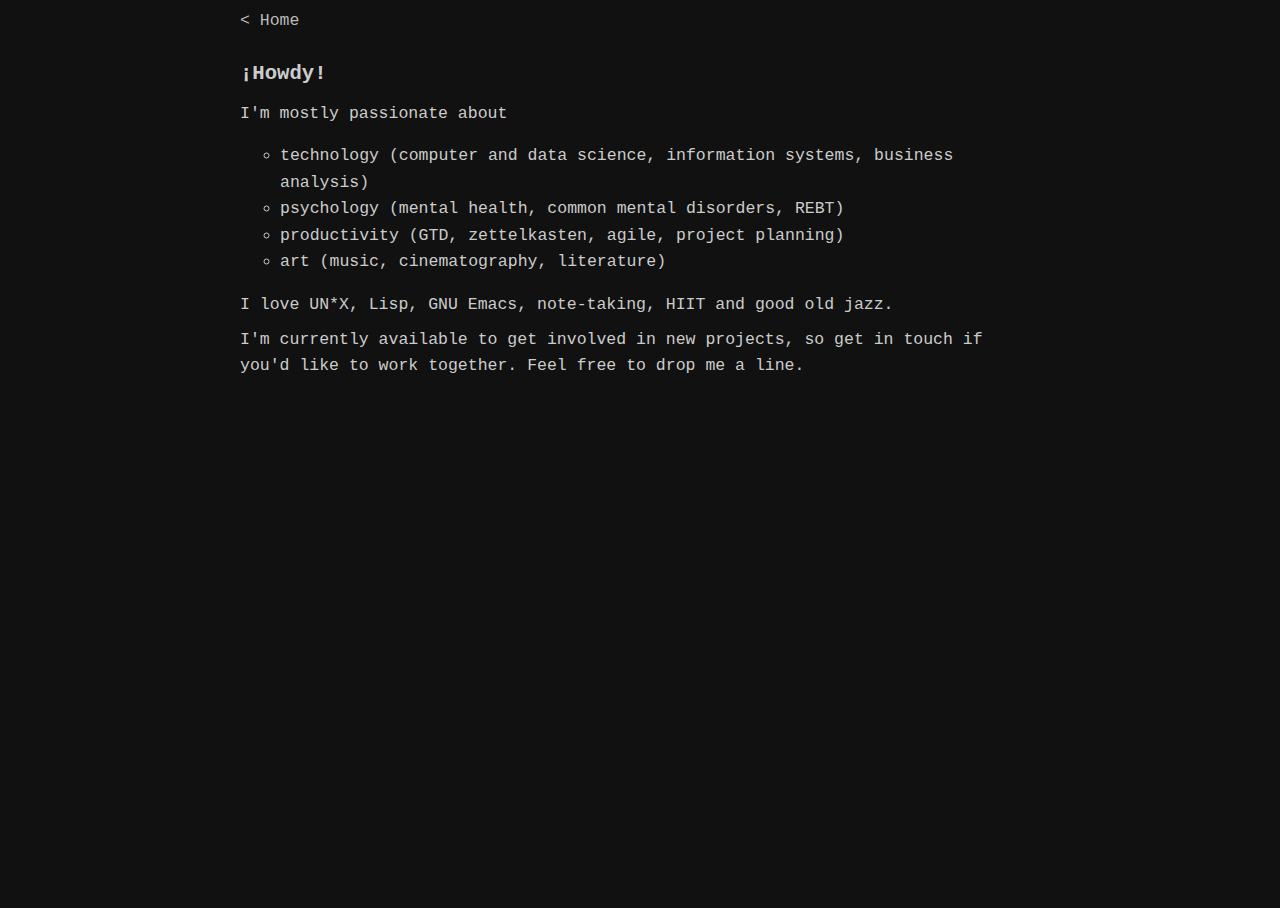
==== about/index.html @ 65d048f2 "Update 'About' page" ====
<!doctype html>
<html>
  <head>
    <meta charset="utf-8">
    <meta http-equiv="X-UA-Compatible" content="IE=edge,chrome=1">
    <title>Exploring Absractions : About</title>
    <meta name="viewport" content="width=device-width, initial-scale=1">
    <meta name="referrer" content="no-referrer">
    <link href='https://fonts.googleapis.com/css?family=Roboto:100|PT+Mono' rel='stylesheet' type='text/css'>
    <link rel="stylesheet" href="../css/normalize.min.css">
    <link rel="stylesheet" href="../css/main.css">
  </head>
  <body>
    <header>
      <div class="about">
        <p>
        <a href="../" class="underline-ani">< Home</a>
        </p>
        <h2>¡Howdy!</h2>
        <p>
          I'm mostly passionate about 
        </p>
        <ul>
            <li>technology (computer and data science, information systems, business analysis)
            <li>psychology (mental health, common mental disorders, REBT)
            <li>productivity (GTD, zettelkasten, agile, project planning)
            <li>art (music, cinematography, literature)
        </ul>
        <p>
            I love UN*X, Lisp, GNU Emacs, note-taking, HIIT and good old jazz.
        </p>
        <p>
          I'm currently available to get involved in new projects, so get in touch if you'd like to work together.
          Feel free to drop me a line. 
        </p>
      </div>
    </header>
  </body>
</html>
---- css/main.css ----
* {
  box-sizing: inherit;
}

html {
  background-color: #111;
  color: #bbb;
  box-sizing: border-box;
  font-size: 15px;
  height: 100%;
  line-height: 1.6;
  text-align: center;
}

@media (max-width: 600px) {
  html {
    font-size: 14px;
  }
}

body {
  height: 100%;
}

a {
  border-bottom: 2px solid transparent;
  color: #bbb;
  text-decoration: none;
  transition: border 300ms ease-in;
}

h1 {
  font-size: 5em;
  font-weight: normal;
  text-transform: uppercase;
  margin: 0;
  width: 100%;
  text-shadow: #888 1px 0 10px;
}

@media (max-width: 600px) {
  h1 {
    font-size: 4em;
  }
}

@media (max-width: 450px) {
  h1 {
    font-size: 3em;
  }
}

h2 {
  font-weight: bold;
  margin: 0.5em 0;
  width: 100%;
}

@media (max-width: 450px) {
  h2 {
    font-size: 1.2em;
  }
}

header {
  font-family: 'Roboto', georgia, serif;
  height: 50%;
  position: relative;
}

.title {
  padding: 0 1em;
  position: absolute;
  bottom: 1em;
  width: 100%;
}

footer {
  font-family: 'PT Mono', georgia, serif;
  font-size: 1.3em;
  height: 50%;
  padding: 1em 1em 0 1em;
  position: relative;
  bottom: 0;
  left: 0;
  right: 0;
}

p {
  margin: 0.5em 0 0 0;
}

li {
  list-style-type: circle;
}

.code {
  font-family: 'PT Mono', monospace;
  font-weight: 500;
  margin: 0 0.35em;
}

.inline-navigation-list {
  list-style-type: none;
  margin-top: 1.25em;
  padding: 0;
}

.inline-navigation-list li {
  display: inline-block;
  margin: 0 0.8em;
}

@media (max-width: 450px) {
  .inline-navigation-list li {
    margin: 0 0.7em;
  }
}

.no-break {
  white-space: nowrap;
}

::-moz-selection {
  background: #444;
  text-shadow: none;
}

::selection {
  background: #444;
  text-shadow: none;
}

@keyframes blink{
    0%{opacity: 0;}
    50%{opacity: 0.5;}
    100%{opacity: 1;}
}

.underline-ani {
  display: inline-block;
  position: relative;
}

.underline-ani:after {
  content: '';
  position: absolute;
  width: 100%;
  transform: scaleX(0);
  height: 3px;
  bottom: 0;
  left: 0;
  background-color: #bbb;
  transform-origin: bottom right;
  transition: transform 0.2s ease-out;
}

.underline-ani:hover:after {
  transform: scaleX(1);
  transform-origin: bottom left;
}

.about {
  font-family: monospace;
  font-weight: medium;
  font-size: 1.1em;
  color: #ccc;
  margin: auto;
  max-width: 800px;
  padding-bottom: 0.8em;
  text-align: left;
}

@media (max-width: 800px) {
  .about {
    max-width: 100%;
  }
}

@media (max-width: 450px) {
  .about {
    max-width: 80%;
  }
}

.about > h1 {
  font-size: 2em;
}

.about > h2 {
  font-size: 1.25em;
  margin-top: 1em;
}

.about a:link {
}
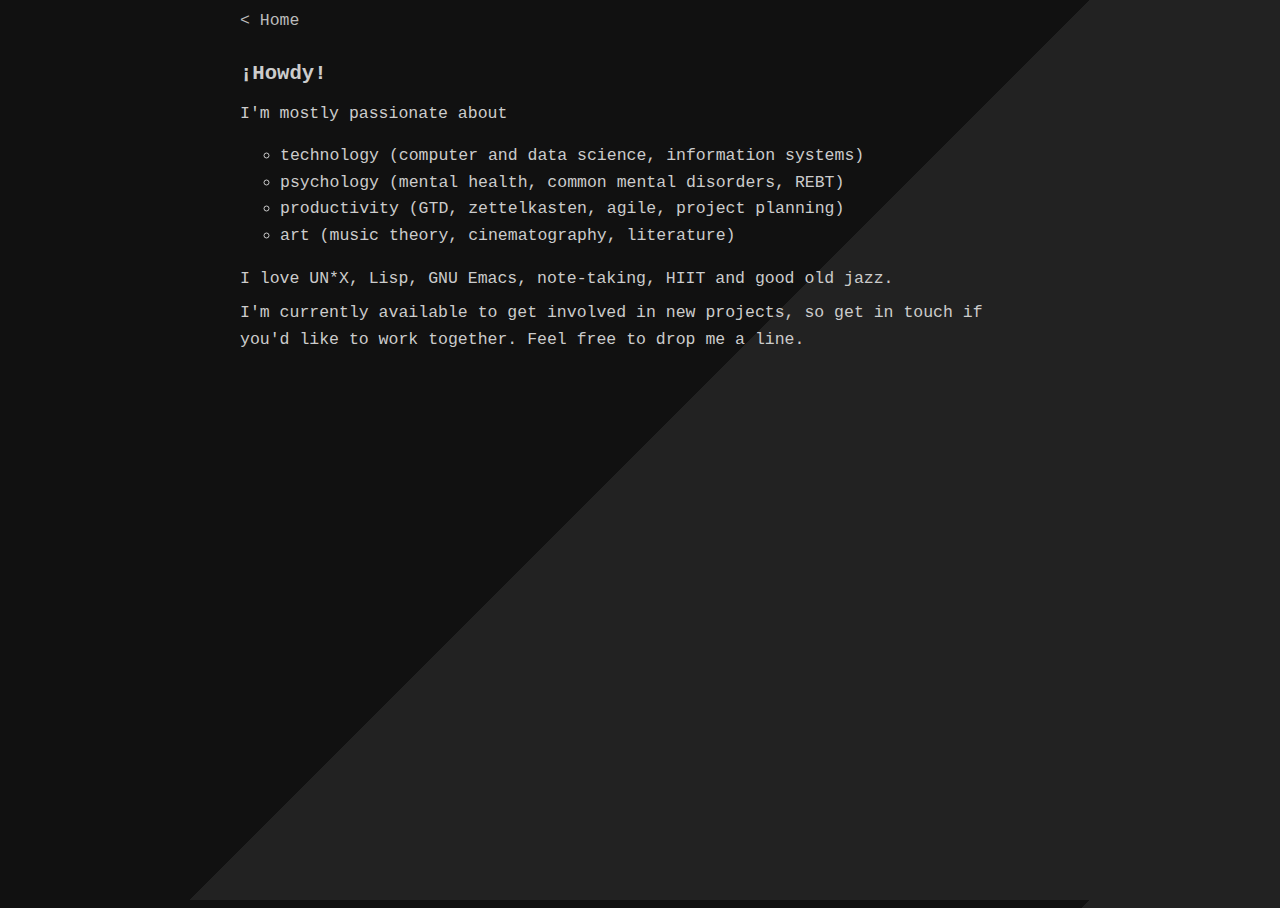
==== commit 97339538: "Update 'About' page" ====
--- a/about/index.html
+++ b/about/index.html
@@ -21,10 +21,10 @@
           I'm mostly passionate about 
         </p>
         <ul>
-            <li>technology (computer and data science, information systems, business analysis)
+            <li>technology (computer and data science, information systems)
             <li>psychology (mental health, common mental disorders, REBT)
             <li>productivity (GTD, zettelkasten, agile, project planning)
-            <li>art (music, cinematography, literature)
+            <li>art (music theory, cinematography, literature)
         </ul>
         <p>
             I love UN*X, Lisp, GNU Emacs, note-taking, HIIT and good old jazz.
--- a/css/main.css
+++ b/css/main.css
@@ -3,7 +3,7 @@
 }
 
 html {
-  background-color: #111;
+  background-image: -webkit-linear-gradient(-45deg, #111 50%, #222 50%);
   color: #bbb;
   box-sizing: border-box;
   font-size: 15px;
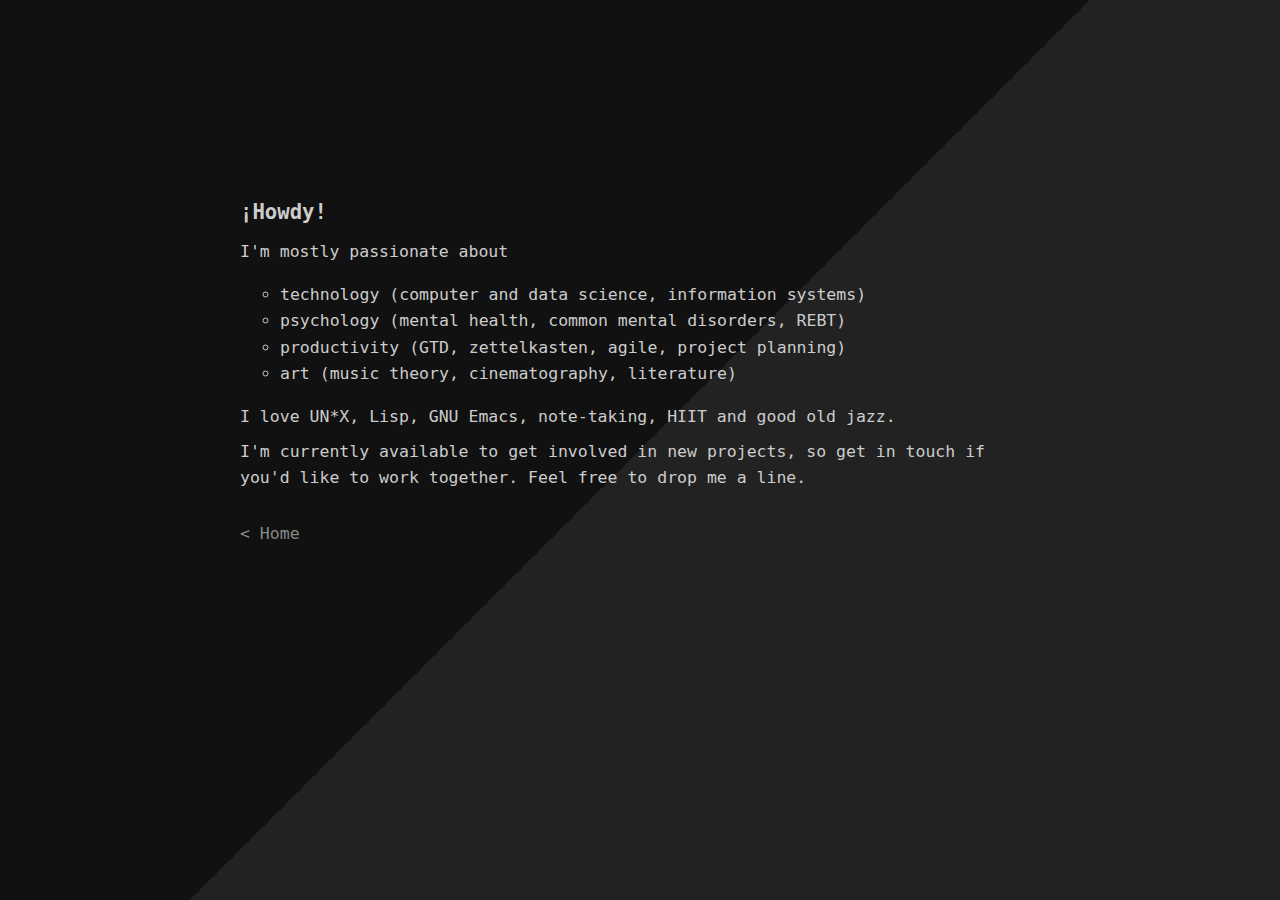
==== commit c029389b: "Update 'About' page" ====
--- a/about/index.html
+++ b/about/index.html
@@ -13,9 +13,6 @@
   <body>
     <header>
       <div class="about">
-        <p>
-        <a href="../" class="underline-ani">< Home</a>
-        </p>
         <h2>¡Howdy!</h2>
         <p>
           I'm mostly passionate about 
@@ -33,6 +30,7 @@
           I'm currently available to get involved in new projects, so get in touch if you'd like to work together.
           Feel free to drop me a line. 
         </p>
+        <a href="../" class="underline-ani">< Home</a>
       </div>
     </header>
   </body>
--- a/css/main.css
+++ b/css/main.css
@@ -164,11 +164,18 @@
   font-family: monospace;
   font-weight: medium;
   font-size: 1.1em;
+  text-justify: auto;
   color: #ccc;
   margin: auto;
   max-width: 800px;
   padding-bottom: 0.8em;
   text-align: left;
+  position: absolute;
+  top: 0;
+  right: 0;
+  bottom: 0;
+  left: 0;
+  height: 100px;
 }
 
 @media (max-width: 800px) {
@@ -192,5 +199,7 @@
   margin-top: 1em;
 }
 
-.about a:link {
-}
+.about > a {
+  margin-top: 30px;
+  color: #888;
+}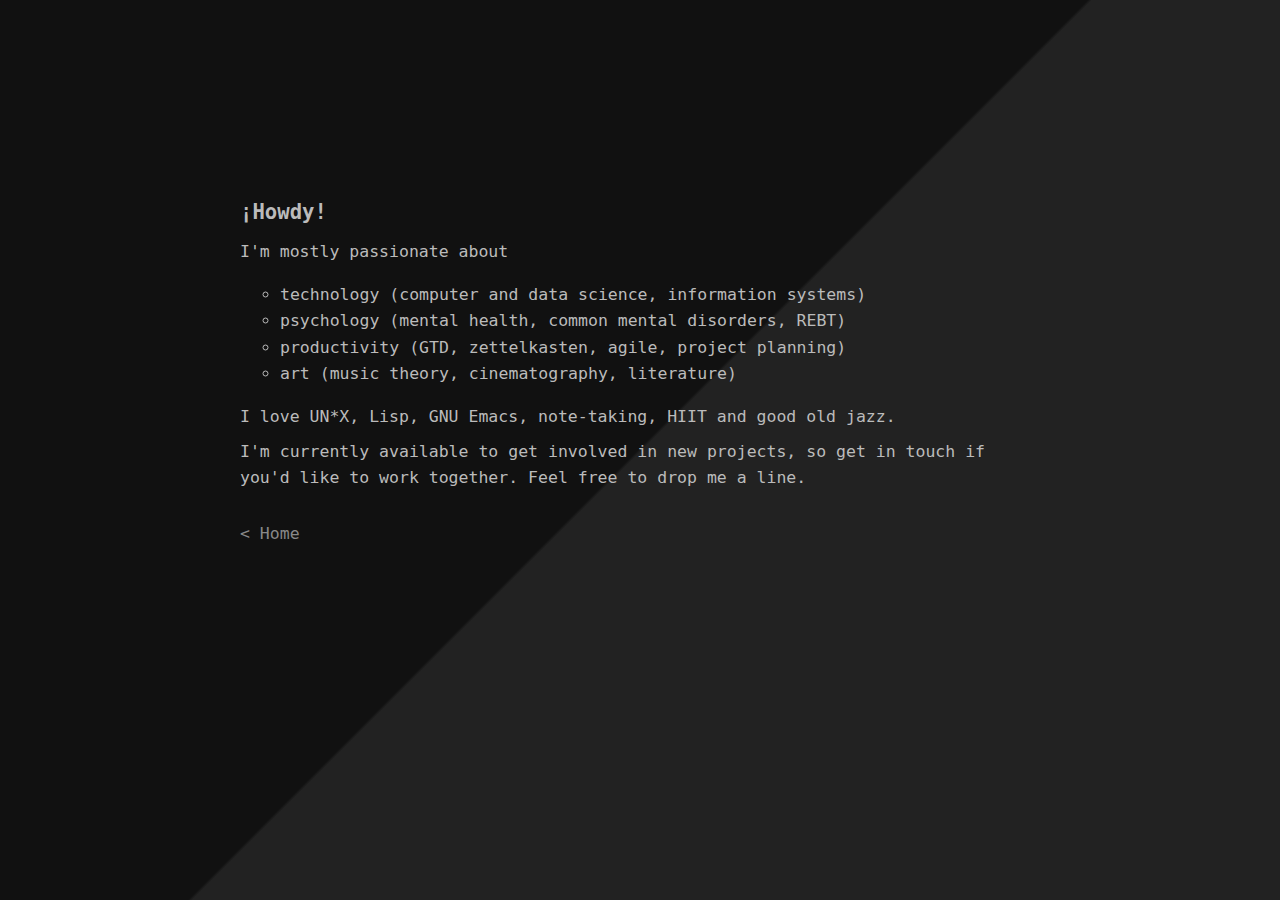
==== commit 014dc657: "Update 'About' page" ====
--- a/about/index.html
+++ b/about/index.html
@@ -10,7 +10,7 @@
     <link rel="stylesheet" href="../css/normalize.min.css">
     <link rel="stylesheet" href="../css/main.css">
   </head>
-  <body>
+  <body onload="document.body.style.opacity='1'">
     <header>
       <div class="about">
         <h2>¡Howdy!</h2>
--- a/css/main.css
+++ b/css/main.css
@@ -3,7 +3,9 @@
 }
 
 html {
-  background-image: -webkit-linear-gradient(-45deg, #111 50%, #222 50%);
+  background-color: #222;
+  background-image: -webkit-linear-gradient(-45deg, #111 49.9%, #222 50.1%);
+  background-repeat: no-repeat;
   color: #bbb;
   box-sizing: border-box;
   font-size: 15px;
@@ -20,6 +22,9 @@
 
 body {
   height: 100%;
+  opacity: 0;
+  transition: opacity 2s;
+  -webkit-transition: opacity 2s; /* Safari */
 }
 
 a {
@@ -165,7 +170,6 @@
   font-weight: medium;
   font-size: 1.1em;
   text-justify: auto;
-  color: #ccc;
   margin: auto;
   max-width: 800px;
   padding-bottom: 0.8em;
@@ -200,6 +204,6 @@
 }
 
 .about > a {
-  margin-top: 30px;
+  margin: 30px 0;
   color: #888;
 }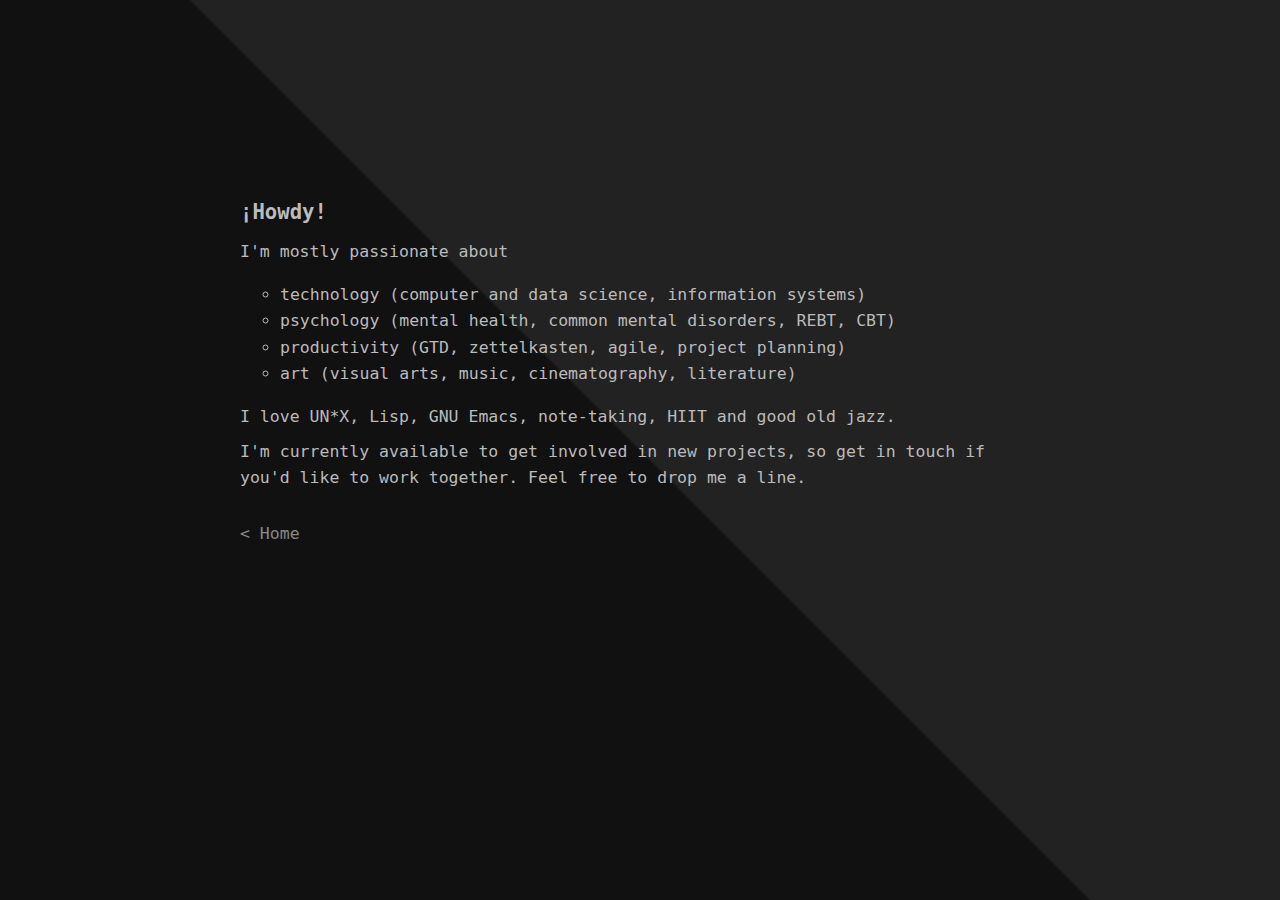
==== commit 1eb99c7c: "Update 'about' page" ====
--- a/about/index.html
+++ b/about/index.html
@@ -19,9 +19,9 @@
         </p>
         <ul>
             <li>technology (computer and data science, information systems)
-            <li>psychology (mental health, common mental disorders, REBT)
+            <li>psychology (mental health, common mental disorders, REBT, CBT)
             <li>productivity (GTD, zettelkasten, agile, project planning)
-            <li>art (music theory, cinematography, literature)
+            <li>art (visual arts, music, cinematography, literature)
         </ul>
         <p>
             I love UN*X, Lisp, GNU Emacs, note-taking, HIIT and good old jazz.
--- a/css/main.css
+++ b/css/main.css
@@ -3,8 +3,8 @@
 }
 
 html {
-  background-color: #222;
-  background-image: -webkit-linear-gradient(-45deg, #111 49.9%, #222 50.1%);
+  background-color: #111;
+  background-image: -webkit-linear-gradient(45deg, #111 49.9%, #222 50.1%);
   background-repeat: no-repeat;
   color: #bbb;
   box-sizing: border-box;
@@ -206,4 +206,4 @@
 .about > a {
   margin: 30px 0;
   color: #888;
-}+}
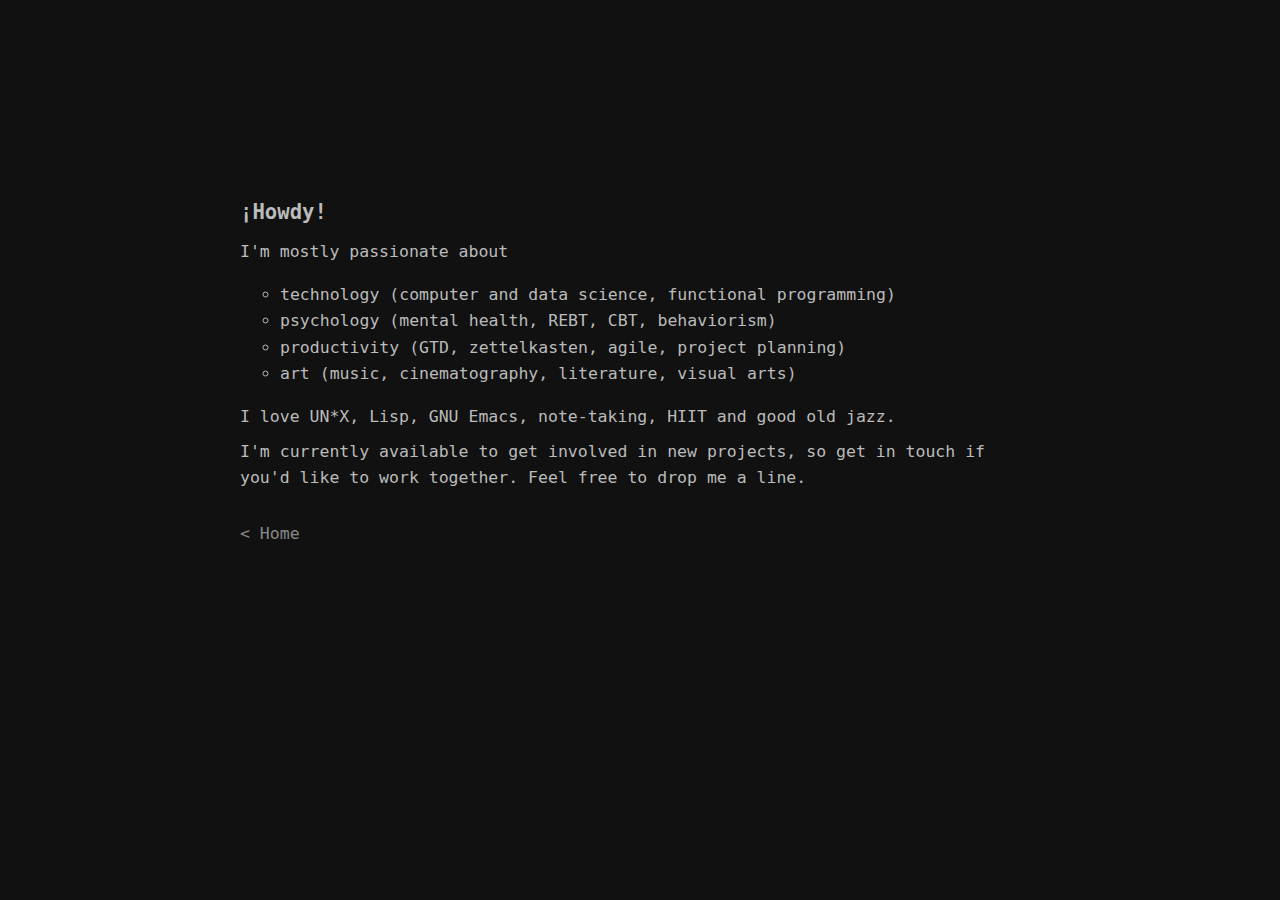
==== commit f1532bd8: "Update 'about' page" ====
--- a/about/index.html
+++ b/about/index.html
@@ -18,10 +18,10 @@
           I'm mostly passionate about 
         </p>
         <ul>
-            <li>technology (computer and data science, information systems)
-            <li>psychology (mental health, common mental disorders, REBT, CBT)
+            <li>technology (computer and data science, functional programming)
+            <li>psychology (mental health, REBT, CBT, behaviorism)
             <li>productivity (GTD, zettelkasten, agile, project planning)
-            <li>art (visual arts, music, cinematography, literature)
+            <li>art (music, cinematography, literature, visual arts)
         </ul>
         <p>
             I love UN*X, Lisp, GNU Emacs, note-taking, HIIT and good old jazz.
--- a/css/main.css
+++ b/css/main.css
@@ -4,7 +4,6 @@
 
 html {
   background-color: #111;
-  background-image: -webkit-linear-gradient(45deg, #111 49.9%, #222 50.1%);
   background-repeat: no-repeat;
   color: #bbb;
   box-sizing: border-box;
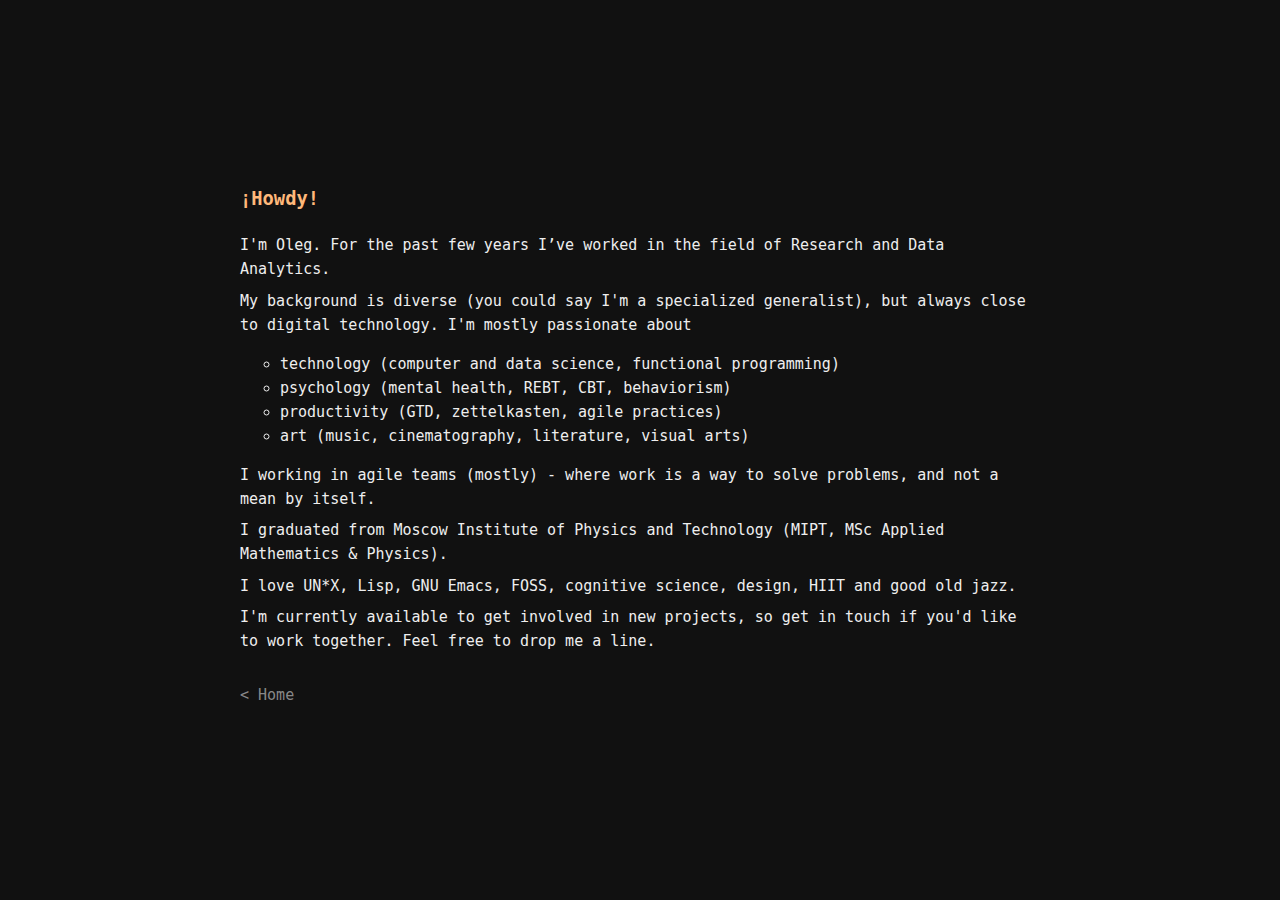
==== commit f9c526c6: "Update 'about' page" ====
--- a/about/index.html
+++ b/about/index.html
@@ -15,16 +15,25 @@
       <div class="about">
         <h2>¡Howdy!</h2>
         <p>
-          I'm mostly passionate about 
+            I'm Oleg. For the past few years I’ve worked in the field of Research and Data Analytics.
+        </p>
+        <p>
+            My background is diverse (you could say I'm a specialized generalist), but always close to digital technology. I'm mostly passionate about 
         </p>
         <ul>
             <li>technology (computer and data science, functional programming)
             <li>psychology (mental health, REBT, CBT, behaviorism)
-            <li>productivity (GTD, zettelkasten, agile, project planning)
+            <li>productivity (GTD, zettelkasten, agile practices)
             <li>art (music, cinematography, literature, visual arts)
         </ul>
         <p>
-            I love UN*X, Lisp, GNU Emacs, note-taking, HIIT and good old jazz.
+            I working in agile teams (mostly) - where work is a way to solve problems, and not a mean by itself.
+        </p>
+        <p>
+            I graduated from Moscow Institute of Physics and Technology (MIPT, MSc Applied Mathematics & Physics).
+        </p>
+        <p>
+            I love UN*X, Lisp, GNU Emacs, FOSS, cognitive science, design, HIIT and good old jazz.
         </p>
         <p>
           I'm currently available to get involved in new projects, so get in touch if you'd like to work together.
--- a/css/main.css
+++ b/css/main.css
@@ -5,7 +5,7 @@
 html {
   background-color: #111;
   background-repeat: no-repeat;
-  color: #bbb;
+  color: #f2f3fb;
   box-sizing: border-box;
   font-size: 15px;
   height: 100%;
@@ -28,7 +28,7 @@
 
 a {
   border-bottom: 2px solid transparent;
-  color: #bbb;
+  color: #9191a1;
   text-decoration: none;
   transition: border 300ms ease-in;
 }
@@ -81,6 +81,7 @@
 
 footer {
   font-family: 'PT Mono', georgia, serif;
+  color: #ffb87a;
   font-size: 1.3em;
   height: 50%;
   padding: 1em 1em 0 1em;
@@ -146,28 +147,15 @@
   position: relative;
 }
 
-.underline-ani:after {
-  content: '';
-  position: absolute;
-  width: 100%;
-  transform: scaleX(0);
-  height: 3px;
-  bottom: 0;
-  left: 0;
-  background-color: #bbb;
-  transform-origin: bottom right;
-  transition: transform 0.2s ease-out;
-}
-
-.underline-ani:hover:after {
-  transform: scaleX(1);
-  transform-origin: bottom left;
+.underline-ani:hover {
+  color: #ffb87a;
 }
 
 .about {
   font-family: monospace;
+  color: #eee;
   font-weight: medium;
-  font-size: 1.1em;
+  font-size: 1em;
   text-justify: auto;
   margin: auto;
   max-width: 800px;
@@ -199,7 +187,8 @@
 
 .about > h2 {
   font-size: 1.25em;
-  margin-top: 1em;
+  color: #ffb87a;
+  margin-bottom: 1em;
 }
 
 .about > a {
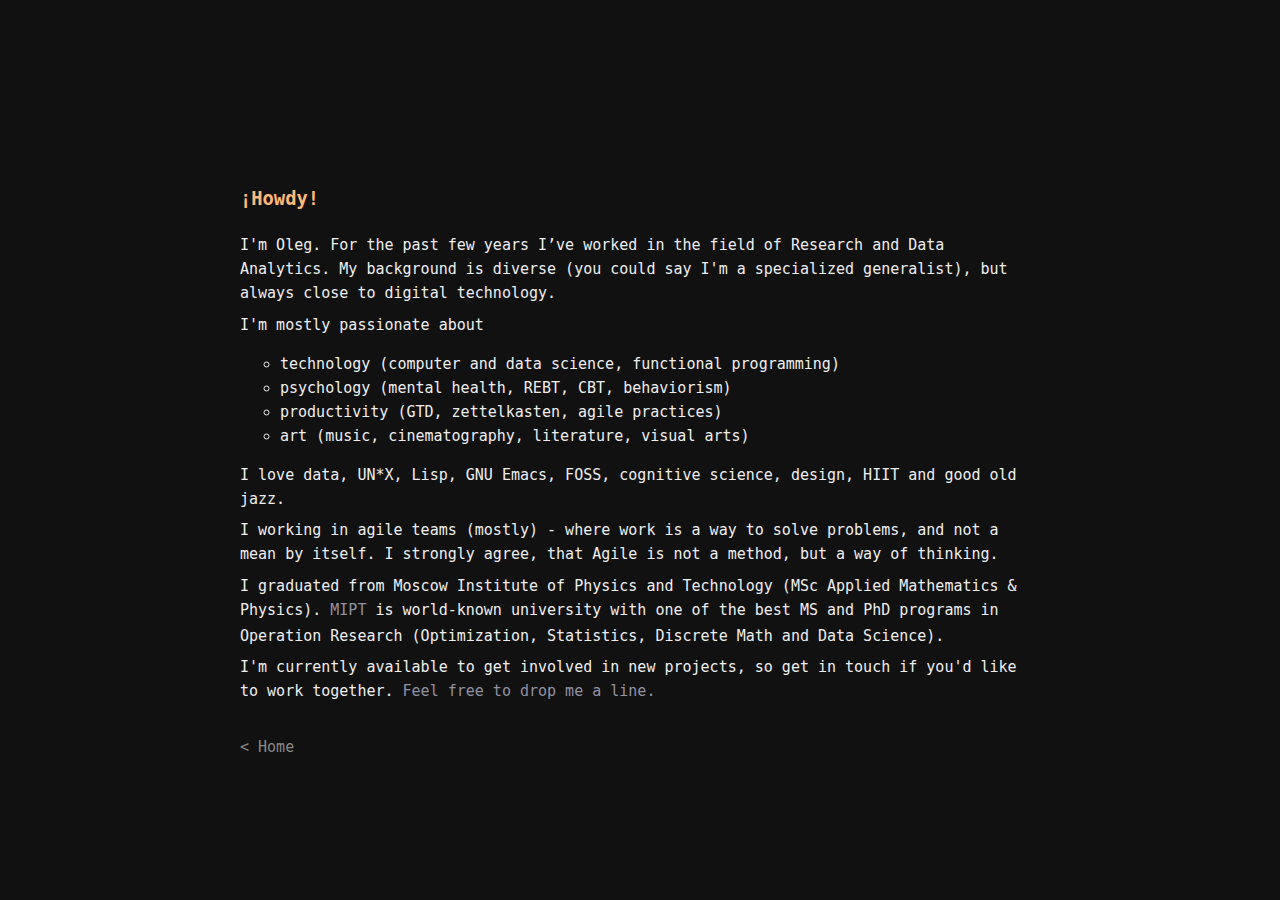
==== commit afec1501: "Update 'about' page" ====
--- a/about/index.html
+++ b/about/index.html
@@ -15,10 +15,10 @@
       <div class="about">
         <h2>¡Howdy!</h2>
         <p>
-            I'm Oleg. For the past few years I’ve worked in the field of Research and Data Analytics.
+            I'm Oleg. For the past few years I’ve worked in the field of Research and Data Analytics. My background is diverse (you could say I'm a specialized generalist), but always close to digital technology. 
         </p>
         <p>
-            My background is diverse (you could say I'm a specialized generalist), but always close to digital technology. I'm mostly passionate about 
+            I'm mostly passionate about 
         </p>
         <ul>
             <li>technology (computer and data science, functional programming)
@@ -27,17 +27,17 @@
             <li>art (music, cinematography, literature, visual arts)
         </ul>
         <p>
-            I working in agile teams (mostly) - where work is a way to solve problems, and not a mean by itself.
+            I love data, UN*X, Lisp, GNU Emacs, FOSS, cognitive science, design, HIIT and good old jazz.
         </p>
         <p>
-            I graduated from Moscow Institute of Physics and Technology (MIPT, MSc Applied Mathematics & Physics).
+            I working in agile teams (mostly) - where work is a way to solve problems, and not a mean by itself. I strongly agree, that Agile is not a method, but a way of thinking.
         </p>
         <p>
-            I love UN*X, Lisp, GNU Emacs, FOSS, cognitive science, design, HIIT and good old jazz.
+        I graduated from Moscow Institute of Physics and Technology (MSc Applied Mathematics & Physics). <a href="https://mipt.ru/english/about/" class="underline-ani">MIPT</a> is world-known university with one of the best MS and PhD programs in Operation Research (Optimization, Statistics, Discrete Math and Data Science).
         </p>
         <p>
           I'm currently available to get involved in new projects, so get in touch if you'd like to work together.
-          Feel free to drop me a line. 
+          <a href="mailto:ctznfive@gmail.com" class="underline-ani">Feel free to drop me a line.</a>
         </p>
         <a href="../" class="underline-ani">< Home</a>
       </div>
